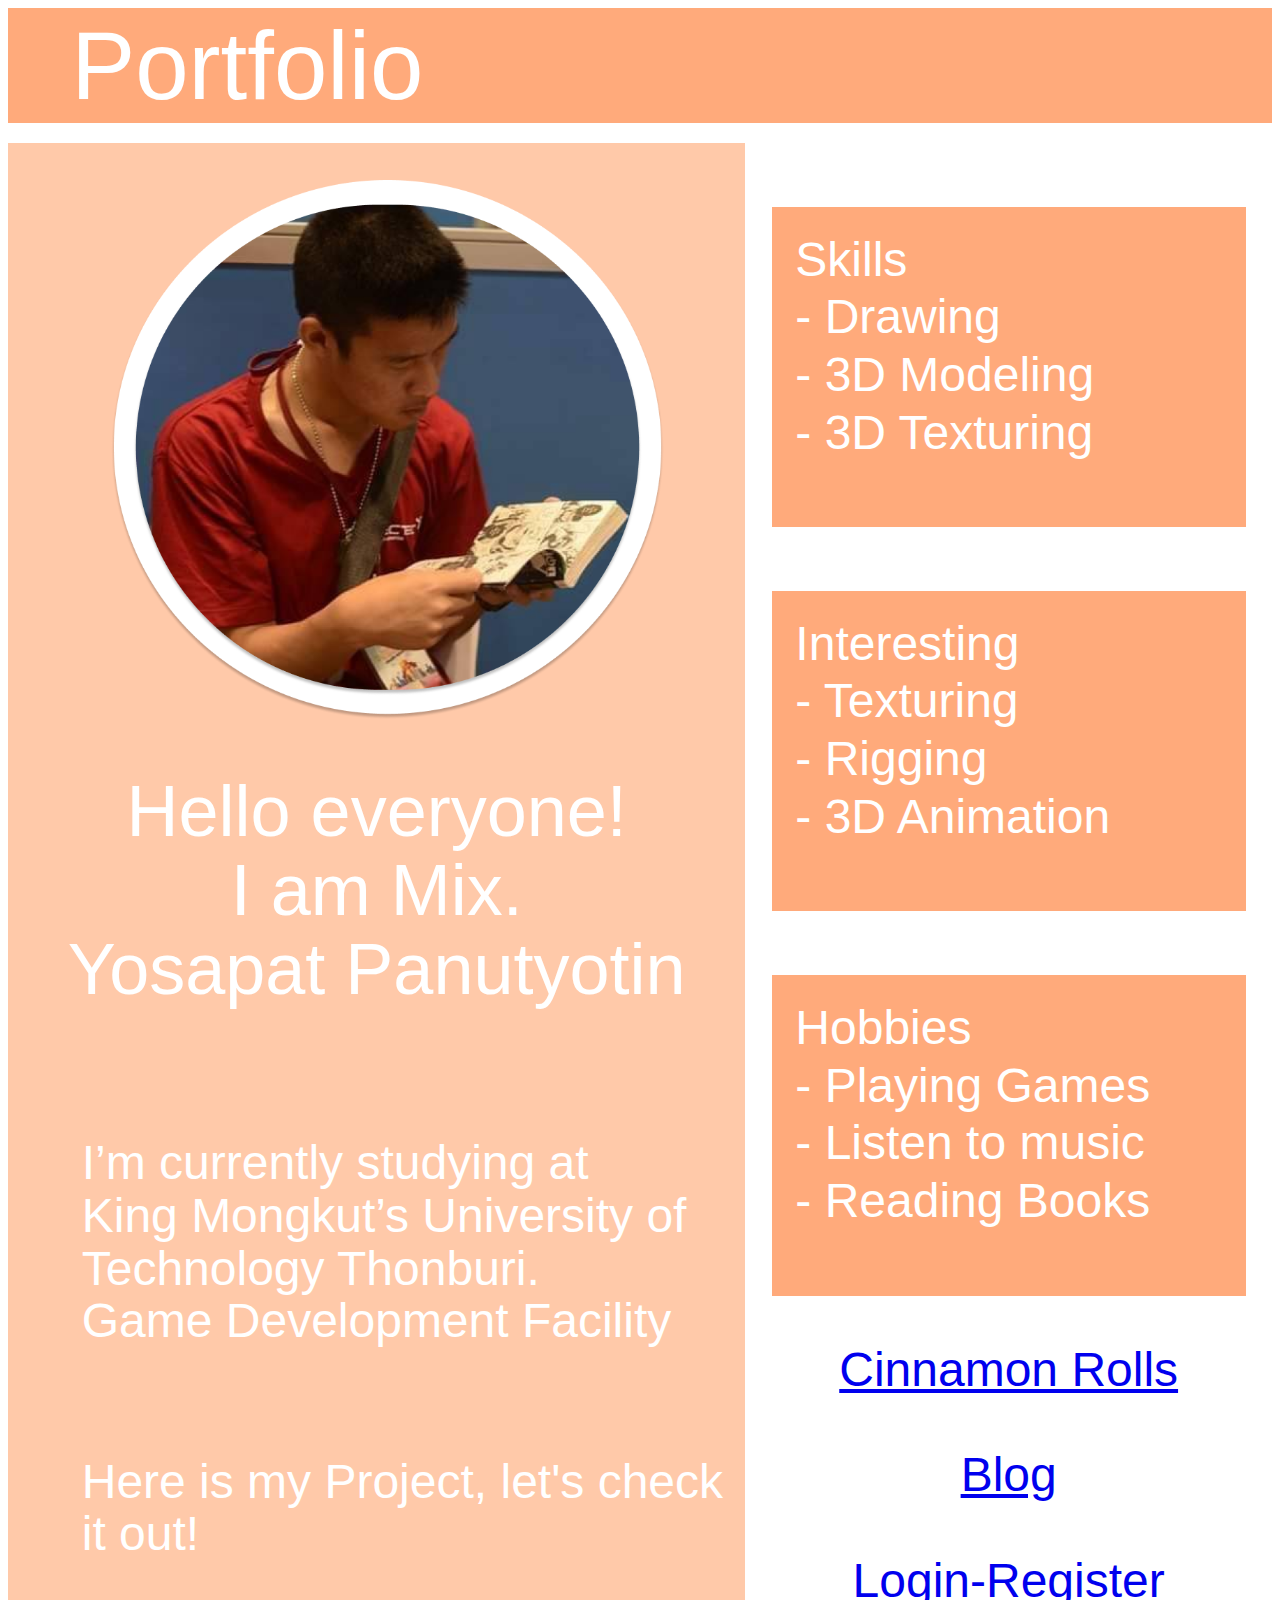
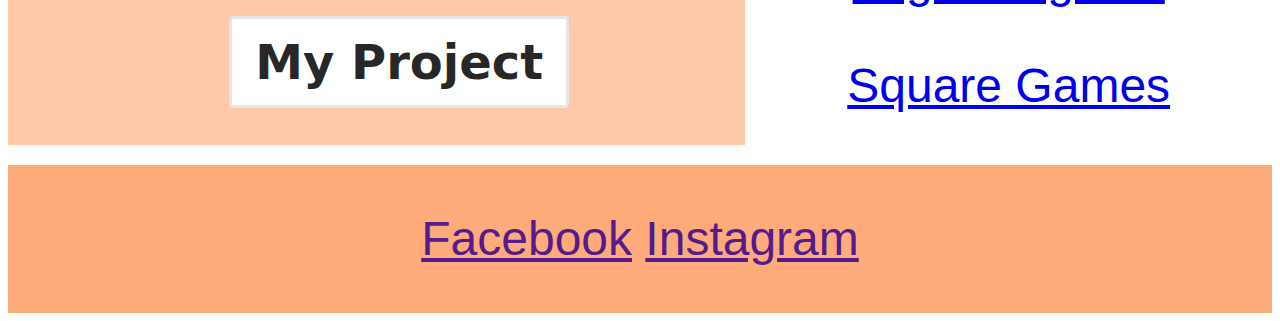
==== MainPage.html @ 4ce01008 "11" ====
<!DOCTYPE html>
<html lang="en">
<head>
    <meta charset="UTF-8">
    <meta http-equiv="X-UA-Compatible" content="IE=edge">
    <meta name="viewport" content="width=device-width, initial-scale=1.0">
    <title>Portfolio</title>
    <script type="text/javascript" src="PortfolioJS.js"></script>
    <link rel='stylesheet' type='text/css' media='screen' href='PortfolioCSS.css'>
</head>
<body>
    <div class = "grid-container">

        <div id="Header"> Portfolio </div>

        <div id="Box1">
            <div id="Picture">
                <img id="Picture1" src="Picture1.png" alt="Picture1">
            </div>
            <div id="Article">
                <h1>
                    Hello everyone! <br>
                    I am Mix. <br>
                    Yosapat Panutyotin <br><br>
                </h1>
                <h2>
                    I’m currently studying at <br>
                    King Mongkut’s University of Technology Thonburi.<br> 
                    Game Development Facility<br><br>
                </h2>
                <h2>
                    Here is my Project, let's check it out! <br>
                </h2>

                <button class="button-6" role="button" id="Button6">My Project</button>
            </div>
        </div>

        <div id="Box2">
            <div id="Skills">
                <h4>
                    Skills <br>
                    - Drawing <br>
                    - 3D Modeling <br>
                    - 3D Texturing <br>
                </h4>
            </div>
            <div id="Interesting">
                <h4>
                    Interesting <br>
                    - Texturing <br>
                    - Rigging <br>
                    - 3D Animation <br>
                </h4>
            </div>
            <div id="Hobby">
                <h4>
                    Hobbies <br>
                    - Playing Games <br>
                    - Listen to music <br>
                    - Reading Books <br>
                </h4>
            </div>  
            <div id="Assignment">
                <h3>
                    <a href="https://whitneybond.com/cinnamon-roll-wreath/">Cinnamon Rolls</a><br><br>
                    <a href="https://whitneybond.com/cinnamon-roll-wreath/">Blog</a><br><br>
                    <a href="https://whitneybond.com/cinnamon-roll-wreath/">Login-Register</a><br><br>
                    <a href="https://whitneybond.com/cinnamon-roll-wreath/">Square Games</a><br><br>
                </h3>
            </div>
        </div>

        <div id="Footer">
            <h3>
                <a href="">Facebook</a> 
                <a href="">Instagram</a>
            </h3>
        </div>

    </div>
</body>
</html>
---- PortfolioCSS.css ----
.grid-container
{
    display: grid;
    grid-template-columns: repeat(12, 1fr);
    grid-row-gap: 20px;
}
#Header
{
    grid-column: 1 / span 12;
    background-color:#FFAA7B;

    font-family: 'Franklin Gothic Medium', 'Arial Narrow', Arial, sans-serif;
    font-style: normal;
    font-weight: 400;
    font-size: 144px;
    line-height: 120%;
    color: #FFFFFF;
    padding-left: 5%;
}
#Box1
{
    grid-column: 1 / span 7;
    background-color:#ffc9a9;
}
#Box2
{
    grid-column: 8 / span 5;
}
#Footer
{
    grid-column: 1 / span 12;
    background-color:#FFAA7B;
}
#Picture1
{
    padding-left: 15%;
    padding-top: 5%;
}
#Picture2
{
    padding-left: 15%;
    padding-top: 5%;
}
#Skills
{
    background-color:#FFAA7B;
    margin-left: 5%;
    margin-right: 5%;
    height: 20%;
}
#Interesting
{
    background-color:#FFAA7B;
    margin-left: 5%;
    margin-right: 5%;
    height: 20%;
}
#Hobby
{
    background-color:#FFAA7B;
    margin-left: 5%;
    margin-right: 5%;
    height: 20%;
}
#Description
{
    background-color:#FFAA7B;
    margin-left: 5%;
    margin-right: 5%;
    height: 100%;
}
h1
{
    font-family: 'Franklin Gothic Medium', 'Arial Narrow', Arial, sans-serif;
    font-style: normal;
    font-weight: 400;
    font-size: 72px;
    line-height: 110%;
    color: #FFFFFF;
    text-align: center;
}
h2
{
    font-family: 'Franklin Gothic Medium', 'Arial Narrow', Arial, sans-serif;
    font-style: normal;
    font-weight: 300;
    font-size: 48px;
    line-height: 110%;
    color: #FFFFFF;
    padding-left: 10%;
    padding-bottom: 2%;
    padding-right: 2%;
}
h3
{
    font-family: 'Franklin Gothic Medium', 'Arial Narrow', Arial, sans-serif;
    font-style: normal;
    font-weight: 400;
    font-size: 48px;
    line-height: 110%;
    color: #FFFFFF;
    text-align: center;
}
h4
{
    font-family: 'Franklin Gothic Medium', 'Arial Narrow', Arial, sans-serif;
    font-style: normal;
    font-weight: 300;
    font-size: 48px;
    line-height: 120%;
    color: #FFFFFF;
    padding-left: 5%;
    padding-top: 5%;
}
.button-6 
{
  align-items: center;
  background-color: #FFFFFF;
  border: 3px solid rgba(0, 0, 0, 0.1);
  border-radius: .25rem;
  box-shadow: rgba(0, 0, 0, 0.02) 0 1px 3px 0;
  box-sizing: border-box;
  color: rgba(0, 0, 0, 0.85);
  cursor: pointer;
  display: inline-flex;
  font-family: system-ui,-apple-system,system-ui,"Helvetica Neue",Helvetica,Arial,sans-serif;
  font-size: 48px;
  font-weight: 600;
  justify-content: center;
  line-height: 1.25;
  margin: 0;
  min-height: 3rem;
  padding: calc(.875rem - 1px) calc(1.5rem - 1px);
  position: relative;
  text-decoration: none;
  transition: all 250ms;
  user-select: none;
  -webkit-user-select: none;
  touch-action: manipulation;
  vertical-align: baseline;
  width: auto;
}

.button-6:hover,
.button-6:focus {
  border-color: rgba(0, 0, 0, 0.15);
  box-shadow: rgba(0, 0, 0, 0.1) 0 4px 12px;
  color: rgba(0, 0, 0, 0.65);
}

.button-6:hover {
  transform: translateY(-1px);
}

.button-6:active {
  background-color: #F0F0F1;
  border-color: rgba(0, 0, 0, 0.15);
  box-shadow: rgba(0, 0, 0, 0.06) 0 2px 4px;
  color: rgba(0, 0, 0, 0.65);
  transform: translateY(0);
}
#Button6
{
    margin-left: 30%;
    margin-bottom: 5%;
}
#BackButton
{
    margin-left: 22%;
    margin-top: 30%;
    text-align: center;
    margin-bottom: 10%;
}
@media only screen and ( max-width: 2560px )
{
    #Picture1
    {
        text-align: center;
        padding-left: 15%;
        padding-top: 5%;
        width: 75%;
    }
    #Picture2
    {
        text-align: center;
        padding-left: 15%;
        padding-top: 5%;
        width: 75%;
    }
    #BackButton
    {
        margin-left: 22%;
        text-align: center;
    }
    #h4
    {
        font-size: 48px;
        line-height: 100%;
    }
    #BackButton
    {
        font-size: 48px;
        margin-left: 40%;
        margin-bottom: 5%;
    }
}
@media only screen and ( max-width: 1440px )
{
    #Header
    {
        font-size: 96px;
    }
    #Picture1
    {
        text-align: center;
        padding-left: 14%;
        padding-top: 5%;
        width: 75%;
    }
    #Picture2
    {
        text-align: center;
        padding-left: 14%;
        padding-top: 5%;
        width: 75%;
    }
    #h3
    {
        font-size: 28px;
    }
    #h4
    {
        font-size: 28px;
    }
    #BackButton
    {
        font-size: 32px;
        margin-left: 40%;
        margin-bottom: 5%;
    }
}
@media only screen and ( max-width: 768px )
{
    .grid-container
    {
        display: grid;
        grid-template-columns: repeat(8, 1fr);
        grid-row-gap: 10px;
    }

    #Header
    {
        grid-column: 1 / span 8;
        background-color:#FFAA7B;
        font-size: 72px;
    }
    #Box1
    {
        grid-column: 1 / span 8;
    }
    #Box2
    {
        grid-column: 1 / span 8;
    }
    #Picture1
    {
        text-align: center;
        padding-left: 15%;
        padding-top: 5%;
        width: 75%;
    }
    h1
    {
        font-size: 48px;
    }
    h2
    {
        font-size: 32px;
    }
    h3
    {
        font-size: 32px;
    }
    h4
    {
        font-size: 32px;
    }
    #Button6
    {
        font-size: 32px;
        margin-left: 30%;
        margin-bottom: 5%;
    }
    #BackButton
    {
        font-size: 32px;
        margin-left: 40%;
        margin-bottom: 5%;
    }
}
@media only screen and ( max-width: 768px )
{
    h1
    {
        font-size: 32px;
    }
    h2
    {
        font-size: 28px;
    }
    h3
    {
        font-size: 28px;
    }
    h4
    {
        font-size: 28px;
    }
    #Button6
    {
        font-size: 20px;
        margin-left: 30%;
        margin-bottom: 5%;
    }
}
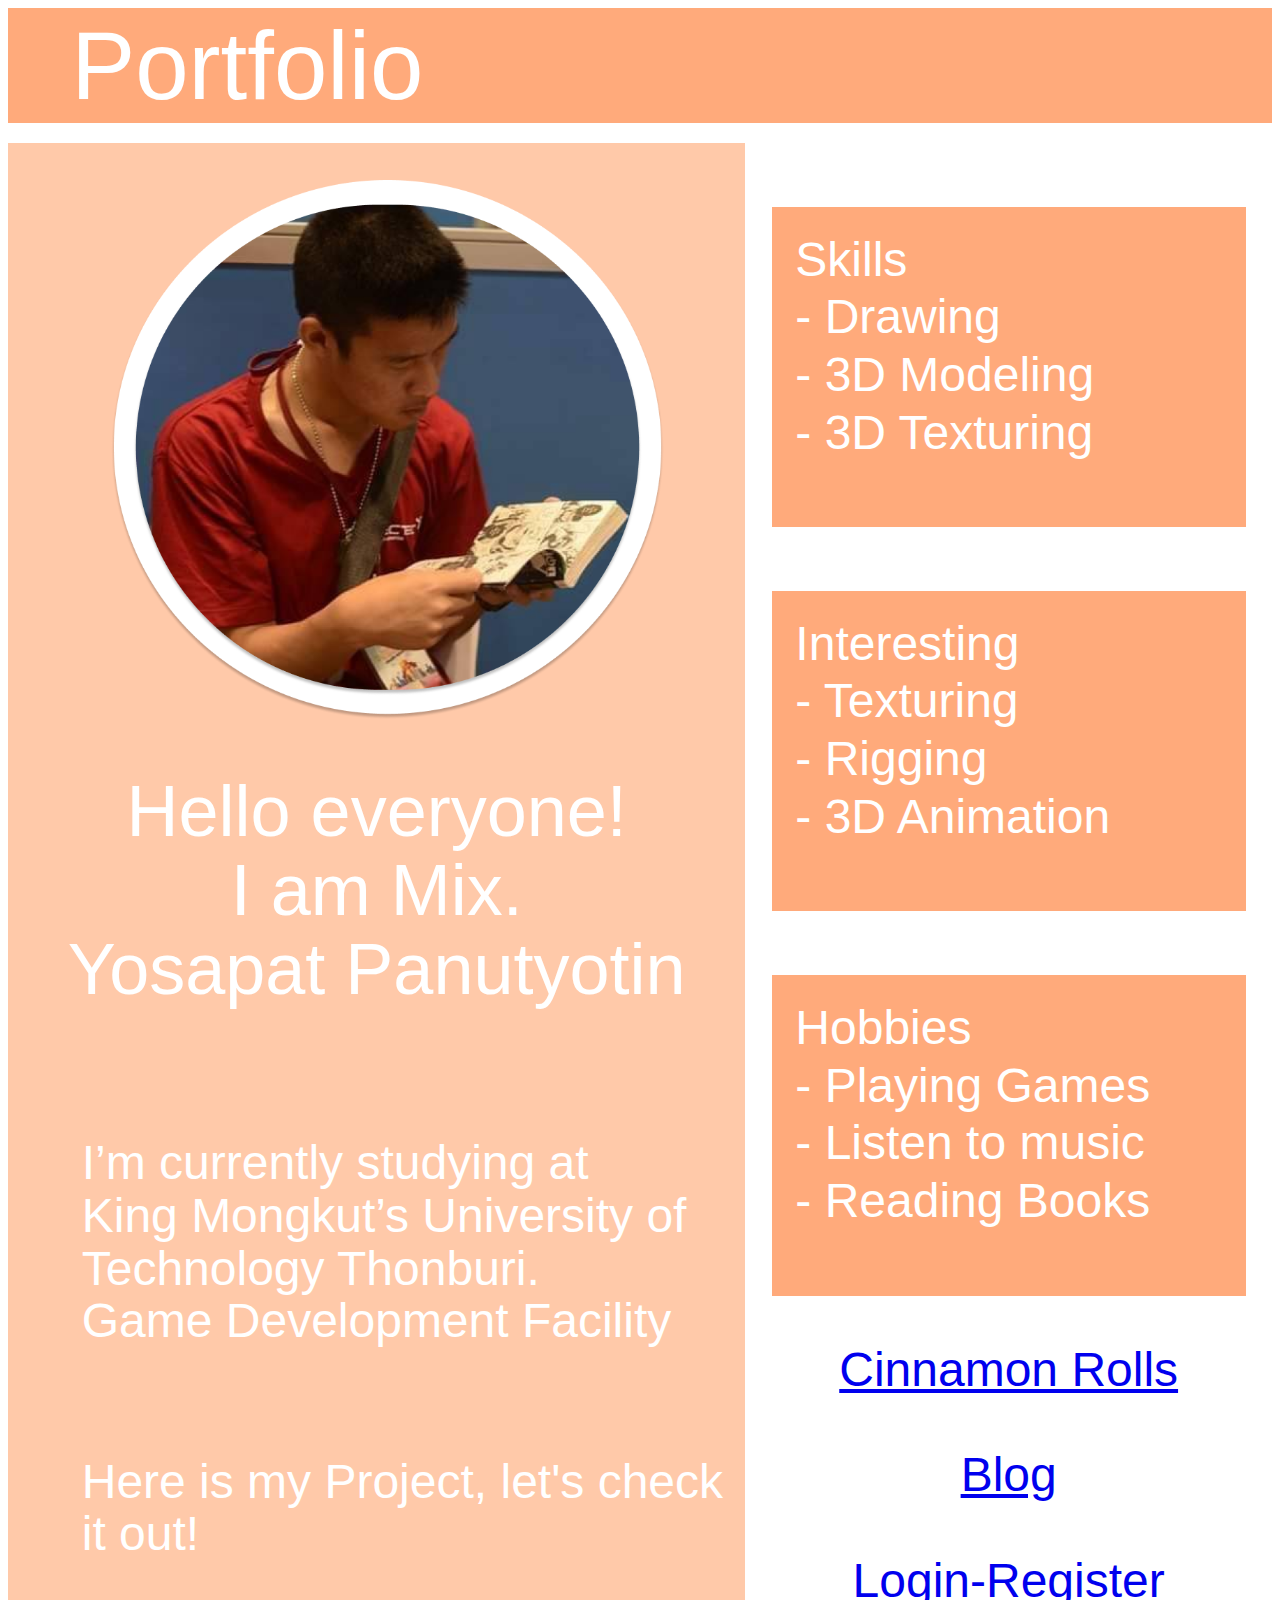
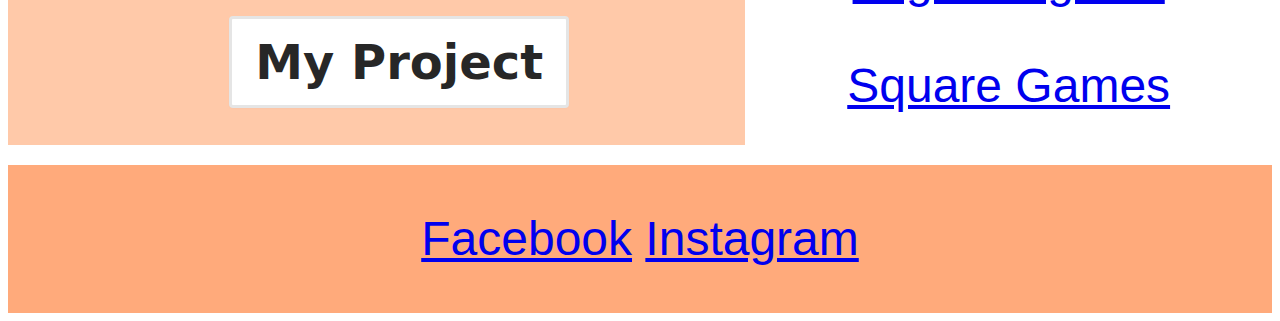
==== commit 46f83ebb: "Add files via upload" ====
--- a/MainPage.html
+++ b/MainPage.html
@@ -1,83 +1,83 @@
-<!DOCTYPE html>
-<html lang="en">
-<head>
-    <meta charset="UTF-8">
-    <meta http-equiv="X-UA-Compatible" content="IE=edge">
-    <meta name="viewport" content="width=device-width, initial-scale=1.0">
-    <title>Portfolio</title>
-    <script type="text/javascript" src="PortfolioJS.js"></script>
-    <link rel='stylesheet' type='text/css' media='screen' href='PortfolioCSS.css'>
-</head>
-<body>
-    <div class = "grid-container">
-
-        <div id="Header"> Portfolio </div>
-
-        <div id="Box1">
-            <div id="Picture">
-                <img id="Picture1" src="Picture1.png" alt="Picture1">
-            </div>
-            <div id="Article">
-                <h1>
-                    Hello everyone! <br>
-                    I am Mix. <br>
-                    Yosapat Panutyotin <br><br>
-                </h1>
-                <h2>
-                    I’m currently studying at <br>
-                    King Mongkut’s University of Technology Thonburi.<br> 
-                    Game Development Facility<br><br>
-                </h2>
-                <h2>
-                    Here is my Project, let's check it out! <br>
-                </h2>
-
-                <button class="button-6" role="button" id="Button6">My Project</button>
-            </div>
-        </div>
-
-        <div id="Box2">
-            <div id="Skills">
-                <h4>
-                    Skills <br>
-                    - Drawing <br>
-                    - 3D Modeling <br>
-                    - 3D Texturing <br>
-                </h4>
-            </div>
-            <div id="Interesting">
-                <h4>
-                    Interesting <br>
-                    - Texturing <br>
-                    - Rigging <br>
-                    - 3D Animation <br>
-                </h4>
-            </div>
-            <div id="Hobby">
-                <h4>
-                    Hobbies <br>
-                    - Playing Games <br>
-                    - Listen to music <br>
-                    - Reading Books <br>
-                </h4>
-            </div>  
-            <div id="Assignment">
-                <h3>
-                    <a href="https://whitneybond.com/cinnamon-roll-wreath/">Cinnamon Rolls</a><br><br>
-                    <a href="https://whitneybond.com/cinnamon-roll-wreath/">Blog</a><br><br>
-                    <a href="https://whitneybond.com/cinnamon-roll-wreath/">Login-Register</a><br><br>
-                    <a href="https://whitneybond.com/cinnamon-roll-wreath/">Square Games</a><br><br>
-                </h3>
-            </div>
-        </div>
-
-        <div id="Footer">
-            <h3>
-                <a href="">Facebook</a> 
-                <a href="">Instagram</a>
-            </h3>
-        </div>
-
-    </div>
-</body>
+<!DOCTYPE html>
+<html lang="en">
+<head>
+    <meta charset="UTF-8">
+    <meta http-equiv="X-UA-Compatible" content="IE=edge">
+    <meta name="viewport" content="width=device-width, initial-scale=1.0">
+    <title>Portfolio</title>
+    <script type="text/javascript" src="PortfolioJS.js"></script>
+    <link rel='stylesheet' type='text/css' media='screen' href='PortfolioCSS.css'>
+</head>
+<body>
+    <div class = "grid-container" id="PortfolioID" action="Project.html">
+
+        <div id="Header"> Portfolio </div>
+
+        <div id="Box1">
+            <div id="Picture">
+                <img id="Picture1" src="Picture1.png" alt="Picture1">
+            </div>
+            <div id="Article">
+                <h1>
+                    Hello everyone! <br>
+                    I am Mix. <br>
+                    Yosapat Panutyotin <br><br>
+                </h1>
+                <h2>
+                    I’m currently studying at <br>
+                    King Mongkut’s University of Technology Thonburi.<br> 
+                    Game Development Facility<br><br>
+                </h2>
+                <h2>
+                    Here is my Project, let's check it out! <br>
+                </h2>
+
+                <button class="button-6" role="button" id="Button6">My Project</button>
+            </div>
+        </div>
+
+        <div id="Box2">
+            <div id="Skills">
+                <h4>
+                    Skills <br>
+                    - Drawing <br>
+                    - 3D Modeling <br>
+                    - 3D Texturing <br>
+                </h4>
+            </div>
+            <div id="Interesting">
+                <h4>
+                    Interesting <br>
+                    - Texturing <br>
+                    - Rigging <br>
+                    - 3D Animation <br>
+                </h4>
+            </div>
+            <div id="Hobby">
+                <h4>
+                    Hobbies <br>
+                    - Playing Games <br>
+                    - Listen to music <br>
+                    - Reading Books <br>
+                </h4>
+            </div>  
+            <div id="Assignment">
+                <h3>
+                    <a href="https://mixyspt.github.io/WebProgramming/Assignment_Week4/Assignment4.html">Cinnamon Rolls</a><br><br>
+                    <a href="https://mixyspt.github.io/WebProgramming//Assignment5/Ass5.html">Blog</a><br><br>
+                    <a href="https://mixyspt.github.io/WebProgramming//MyAssign/RegisterWeek6.html">Login-Register</a><br><br>
+                    <a href="https://mixyspt.github.io/WebProgramming/AS7/As7.html">Square Games</a><br><br>
+                </h3>
+            </div>
+        </div>
+
+        <div id="Footer">
+            <h3>
+                <a href="https://www.facebook.com/mixyspt">Facebook</a> 
+                <a href="https://www.instagram.com/mix_yspt/">Instagram</a>
+            </h3>
+        </div>
+
+    </div>
+</body>
 </html>--- a/PortfolioCSS.css
+++ b/PortfolioCSS.css
@@ -1,325 +1,325 @@
-.grid-container
-{
-    display: grid;
-    grid-template-columns: repeat(12, 1fr);
-    grid-row-gap: 20px;
-}
-#Header
-{
-    grid-column: 1 / span 12;
-    background-color:#FFAA7B;
-
-    font-family: 'Franklin Gothic Medium', 'Arial Narrow', Arial, sans-serif;
-    font-style: normal;
-    font-weight: 400;
-    font-size: 144px;
-    line-height: 120%;
-    color: #FFFFFF;
-    padding-left: 5%;
-}
-#Box1
-{
-    grid-column: 1 / span 7;
-    background-color:#ffc9a9;
-}
-#Box2
-{
-    grid-column: 8 / span 5;
-}
-#Footer
-{
-    grid-column: 1 / span 12;
-    background-color:#FFAA7B;
-}
-#Picture1
-{
-    padding-left: 15%;
-    padding-top: 5%;
-}
-#Picture2
-{
-    padding-left: 15%;
-    padding-top: 5%;
-}
-#Skills
-{
-    background-color:#FFAA7B;
-    margin-left: 5%;
-    margin-right: 5%;
-    height: 20%;
-}
-#Interesting
-{
-    background-color:#FFAA7B;
-    margin-left: 5%;
-    margin-right: 5%;
-    height: 20%;
-}
-#Hobby
-{
-    background-color:#FFAA7B;
-    margin-left: 5%;
-    margin-right: 5%;
-    height: 20%;
-}
-#Description
-{
-    background-color:#FFAA7B;
-    margin-left: 5%;
-    margin-right: 5%;
-    height: 100%;
-}
-h1
-{
-    font-family: 'Franklin Gothic Medium', 'Arial Narrow', Arial, sans-serif;
-    font-style: normal;
-    font-weight: 400;
-    font-size: 72px;
-    line-height: 110%;
-    color: #FFFFFF;
-    text-align: center;
-}
-h2
-{
-    font-family: 'Franklin Gothic Medium', 'Arial Narrow', Arial, sans-serif;
-    font-style: normal;
-    font-weight: 300;
-    font-size: 48px;
-    line-height: 110%;
-    color: #FFFFFF;
-    padding-left: 10%;
-    padding-bottom: 2%;
-    padding-right: 2%;
-}
-h3
-{
-    font-family: 'Franklin Gothic Medium', 'Arial Narrow', Arial, sans-serif;
-    font-style: normal;
-    font-weight: 400;
-    font-size: 48px;
-    line-height: 110%;
-    color: #FFFFFF;
-    text-align: center;
-}
-h4
-{
-    font-family: 'Franklin Gothic Medium', 'Arial Narrow', Arial, sans-serif;
-    font-style: normal;
-    font-weight: 300;
-    font-size: 48px;
-    line-height: 120%;
-    color: #FFFFFF;
-    padding-left: 5%;
-    padding-top: 5%;
-}
-.button-6 
-{
-  align-items: center;
-  background-color: #FFFFFF;
-  border: 3px solid rgba(0, 0, 0, 0.1);
-  border-radius: .25rem;
-  box-shadow: rgba(0, 0, 0, 0.02) 0 1px 3px 0;
-  box-sizing: border-box;
-  color: rgba(0, 0, 0, 0.85);
-  cursor: pointer;
-  display: inline-flex;
-  font-family: system-ui,-apple-system,system-ui,"Helvetica Neue",Helvetica,Arial,sans-serif;
-  font-size: 48px;
-  font-weight: 600;
-  justify-content: center;
-  line-height: 1.25;
-  margin: 0;
-  min-height: 3rem;
-  padding: calc(.875rem - 1px) calc(1.5rem - 1px);
-  position: relative;
-  text-decoration: none;
-  transition: all 250ms;
-  user-select: none;
-  -webkit-user-select: none;
-  touch-action: manipulation;
-  vertical-align: baseline;
-  width: auto;
-}
-
-.button-6:hover,
-.button-6:focus {
-  border-color: rgba(0, 0, 0, 0.15);
-  box-shadow: rgba(0, 0, 0, 0.1) 0 4px 12px;
-  color: rgba(0, 0, 0, 0.65);
-}
-
-.button-6:hover {
-  transform: translateY(-1px);
-}
-
-.button-6:active {
-  background-color: #F0F0F1;
-  border-color: rgba(0, 0, 0, 0.15);
-  box-shadow: rgba(0, 0, 0, 0.06) 0 2px 4px;
-  color: rgba(0, 0, 0, 0.65);
-  transform: translateY(0);
-}
-#Button6
-{
-    margin-left: 30%;
-    margin-bottom: 5%;
-}
-#BackButton
-{
-    margin-left: 22%;
-    margin-top: 30%;
-    text-align: center;
-    margin-bottom: 10%;
-}
-@media only screen and ( max-width: 2560px )
-{
-    #Picture1
-    {
-        text-align: center;
-        padding-left: 15%;
-        padding-top: 5%;
-        width: 75%;
-    }
-    #Picture2
-    {
-        text-align: center;
-        padding-left: 15%;
-        padding-top: 5%;
-        width: 75%;
-    }
-    #BackButton
-    {
-        margin-left: 22%;
-        text-align: center;
-    }
-    #h4
-    {
-        font-size: 48px;
-        line-height: 100%;
-    }
-    #BackButton
-    {
-        font-size: 48px;
-        margin-left: 40%;
-        margin-bottom: 5%;
-    }
-}
-@media only screen and ( max-width: 1440px )
-{
-    #Header
-    {
-        font-size: 96px;
-    }
-    #Picture1
-    {
-        text-align: center;
-        padding-left: 14%;
-        padding-top: 5%;
-        width: 75%;
-    }
-    #Picture2
-    {
-        text-align: center;
-        padding-left: 14%;
-        padding-top: 5%;
-        width: 75%;
-    }
-    #h3
-    {
-        font-size: 28px;
-    }
-    #h4
-    {
-        font-size: 28px;
-    }
-    #BackButton
-    {
-        font-size: 32px;
-        margin-left: 40%;
-        margin-bottom: 5%;
-    }
-}
-@media only screen and ( max-width: 768px )
-{
-    .grid-container
-    {
-        display: grid;
-        grid-template-columns: repeat(8, 1fr);
-        grid-row-gap: 10px;
-    }
-
-    #Header
-    {
-        grid-column: 1 / span 8;
-        background-color:#FFAA7B;
-        font-size: 72px;
-    }
-    #Box1
-    {
-        grid-column: 1 / span 8;
-    }
-    #Box2
-    {
-        grid-column: 1 / span 8;
-    }
-    #Picture1
-    {
-        text-align: center;
-        padding-left: 15%;
-        padding-top: 5%;
-        width: 75%;
-    }
-    h1
-    {
-        font-size: 48px;
-    }
-    h2
-    {
-        font-size: 32px;
-    }
-    h3
-    {
-        font-size: 32px;
-    }
-    h4
-    {
-        font-size: 32px;
-    }
-    #Button6
-    {
-        font-size: 32px;
-        margin-left: 30%;
-        margin-bottom: 5%;
-    }
-    #BackButton
-    {
-        font-size: 32px;
-        margin-left: 40%;
-        margin-bottom: 5%;
-    }
-}
-@media only screen and ( max-width: 768px )
-{
-    h1
-    {
-        font-size: 32px;
-    }
-    h2
-    {
-        font-size: 28px;
-    }
-    h3
-    {
-        font-size: 28px;
-    }
-    h4
-    {
-        font-size: 28px;
-    }
-    #Button6
-    {
-        font-size: 20px;
-        margin-left: 30%;
-        margin-bottom: 5%;
-    }
+.grid-container
+{
+    display: grid;
+    grid-template-columns: repeat(12, 1fr);
+    grid-row-gap: 20px;
+}
+#Header
+{
+    grid-column: 1 / span 12;
+    background-color:#FFAA7B;
+
+    font-family: 'Franklin Gothic Medium', 'Arial Narrow', Arial, sans-serif;
+    font-style: normal;
+    font-weight: 400;
+    font-size: 144px;
+    line-height: 120%;
+    color: #FFFFFF;
+    padding-left: 5%;
+}
+#Box1
+{
+    grid-column: 1 / span 7;
+    background-color:#ffc9a9;
+}
+#Box2
+{
+    grid-column: 8 / span 5;
+}
+#Footer
+{
+    grid-column: 1 / span 12;
+    background-color:#FFAA7B;
+}
+#Picture1
+{
+    padding-left: 15%;
+    padding-top: 5%;
+}
+#Picture2
+{
+    padding-left: 15%;
+    padding-top: 5%;
+}
+#Skills
+{
+    background-color:#FFAA7B;
+    margin-left: 5%;
+    margin-right: 5%;
+    height: 20%;
+}
+#Interesting
+{
+    background-color:#FFAA7B;
+    margin-left: 5%;
+    margin-right: 5%;
+    height: 20%;
+}
+#Hobby
+{
+    background-color:#FFAA7B;
+    margin-left: 5%;
+    margin-right: 5%;
+    height: 20%;
+}
+#Description
+{
+    background-color:#FFAA7B;
+    margin-left: 5%;
+    margin-right: 5%;
+    height: 100%;
+}
+h1
+{
+    font-family: 'Franklin Gothic Medium', 'Arial Narrow', Arial, sans-serif;
+    font-style: normal;
+    font-weight: 400;
+    font-size: 72px;
+    line-height: 110%;
+    color: #FFFFFF;
+    text-align: center;
+}
+h2
+{
+    font-family: 'Franklin Gothic Medium', 'Arial Narrow', Arial, sans-serif;
+    font-style: normal;
+    font-weight: 300;
+    font-size: 48px;
+    line-height: 110%;
+    color: #FFFFFF;
+    padding-left: 10%;
+    padding-bottom: 2%;
+    padding-right: 2%;
+}
+h3
+{
+    font-family: 'Franklin Gothic Medium', 'Arial Narrow', Arial, sans-serif;
+    font-style: normal;
+    font-weight: 400;
+    font-size: 48px;
+    line-height: 110%;
+    color: #FFFFFF;
+    text-align: center;
+}
+h4
+{
+    font-family: 'Franklin Gothic Medium', 'Arial Narrow', Arial, sans-serif;
+    font-style: normal;
+    font-weight: 300;
+    font-size: 48px;
+    line-height: 120%;
+    color: #FFFFFF;
+    padding-left: 5%;
+    padding-top: 5%;
+}
+.button-6 
+{
+  align-items: center;
+  background-color: #FFFFFF;
+  border: 3px solid rgba(0, 0, 0, 0.1);
+  border-radius: .25rem;
+  box-shadow: rgba(0, 0, 0, 0.02) 0 1px 3px 0;
+  box-sizing: border-box;
+  color: rgba(0, 0, 0, 0.85);
+  cursor: pointer;
+  display: inline-flex;
+  font-family: system-ui,-apple-system,system-ui,"Helvetica Neue",Helvetica,Arial,sans-serif;
+  font-size: 48px;
+  font-weight: 600;
+  justify-content: center;
+  line-height: 1.25;
+  margin: 0;
+  min-height: 3rem;
+  padding: calc(.875rem - 1px) calc(1.5rem - 1px);
+  position: relative;
+  text-decoration: none;
+  transition: all 250ms;
+  user-select: none;
+  -webkit-user-select: none;
+  touch-action: manipulation;
+  vertical-align: baseline;
+  width: auto;
+}
+
+.button-6:hover,
+.button-6:focus {
+  border-color: rgba(0, 0, 0, 0.15);
+  box-shadow: rgba(0, 0, 0, 0.1) 0 4px 12px;
+  color: rgba(0, 0, 0, 0.65);
+}
+
+.button-6:hover {
+  transform: translateY(-1px);
+}
+
+.button-6:active {
+  background-color: #F0F0F1;
+  border-color: rgba(0, 0, 0, 0.15);
+  box-shadow: rgba(0, 0, 0, 0.06) 0 2px 4px;
+  color: rgba(0, 0, 0, 0.65);
+  transform: translateY(0);
+}
+#Button6
+{
+    margin-left: 30%;
+    margin-bottom: 5%;
+}
+#BackButton
+{
+    margin-left: 22%;
+    margin-top: 30%;
+    text-align: center;
+    margin-bottom: 10%;
+}
+@media only screen and ( max-width: 2560px )
+{
+    #Picture1
+    {
+        text-align: center;
+        padding-left: 15%;
+        padding-top: 5%;
+        width: 75%;
+    }
+    #Picture2
+    {
+        text-align: center;
+        padding-left: 15%;
+        padding-top: 5%;
+        width: 75%;
+    }
+    #BackButton
+    {
+        margin-left: 22%;
+        text-align: center;
+    }
+    #h4
+    {
+        font-size: 48px;
+        line-height: 100%;
+    }
+    #BackButton
+    {
+        font-size: 48px;
+        margin-left: 40%;
+        margin-bottom: 5%;
+    }
+}
+@media only screen and ( max-width: 1440px )
+{
+    #Header
+    {
+        font-size: 96px;
+    }
+    #Picture1
+    {
+        text-align: center;
+        padding-left: 14%;
+        padding-top: 5%;
+        width: 75%;
+    }
+    #Picture2
+    {
+        text-align: center;
+        padding-left: 14%;
+        padding-top: 5%;
+        width: 75%;
+    }
+    #h3
+    {
+        font-size: 28px;
+    }
+    #h4
+    {
+        font-size: 28px;
+    }
+    #BackButton
+    {
+        font-size: 32px;
+        margin-left: 40%;
+        margin-bottom: 5%;
+    }
+}
+@media only screen and ( max-width: 768px )
+{
+    .grid-container
+    {
+        display: grid;
+        grid-template-columns: repeat(8, 1fr);
+        grid-row-gap: 10px;
+    }
+
+    #Header
+    {
+        grid-column: 1 / span 8;
+        background-color:#FFAA7B;
+        font-size: 72px;
+    }
+    #Box1
+    {
+        grid-column: 1 / span 8;
+    }
+    #Box2
+    {
+        grid-column: 1 / span 8;
+    }
+    #Picture1
+    {
+        text-align: center;
+        padding-left: 15%;
+        padding-top: 5%;
+        width: 75%;
+    }
+    h1
+    {
+        font-size: 48px;
+    }
+    h2
+    {
+        font-size: 32px;
+    }
+    h3
+    {
+        font-size: 32px;
+    }
+    h4
+    {
+        font-size: 32px;
+    }
+    #Button6
+    {
+        font-size: 32px;
+        margin-left: 30%;
+        margin-bottom: 5%;
+    }
+    #BackButton
+    {
+        font-size: 32px;
+        margin-left: 40%;
+        margin-bottom: 5%;
+    }
+}
+@media only screen and ( max-width: 768px )
+{
+    h1
+    {
+        font-size: 32px;
+    }
+    h2
+    {
+        font-size: 28px;
+    }
+    h3
+    {
+        font-size: 28px;
+    }
+    h4
+    {
+        font-size: 28px;
+    }
+    #Button6
+    {
+        font-size: 20px;
+        margin-left: 30%;
+        margin-bottom: 5%;
+    }
 }